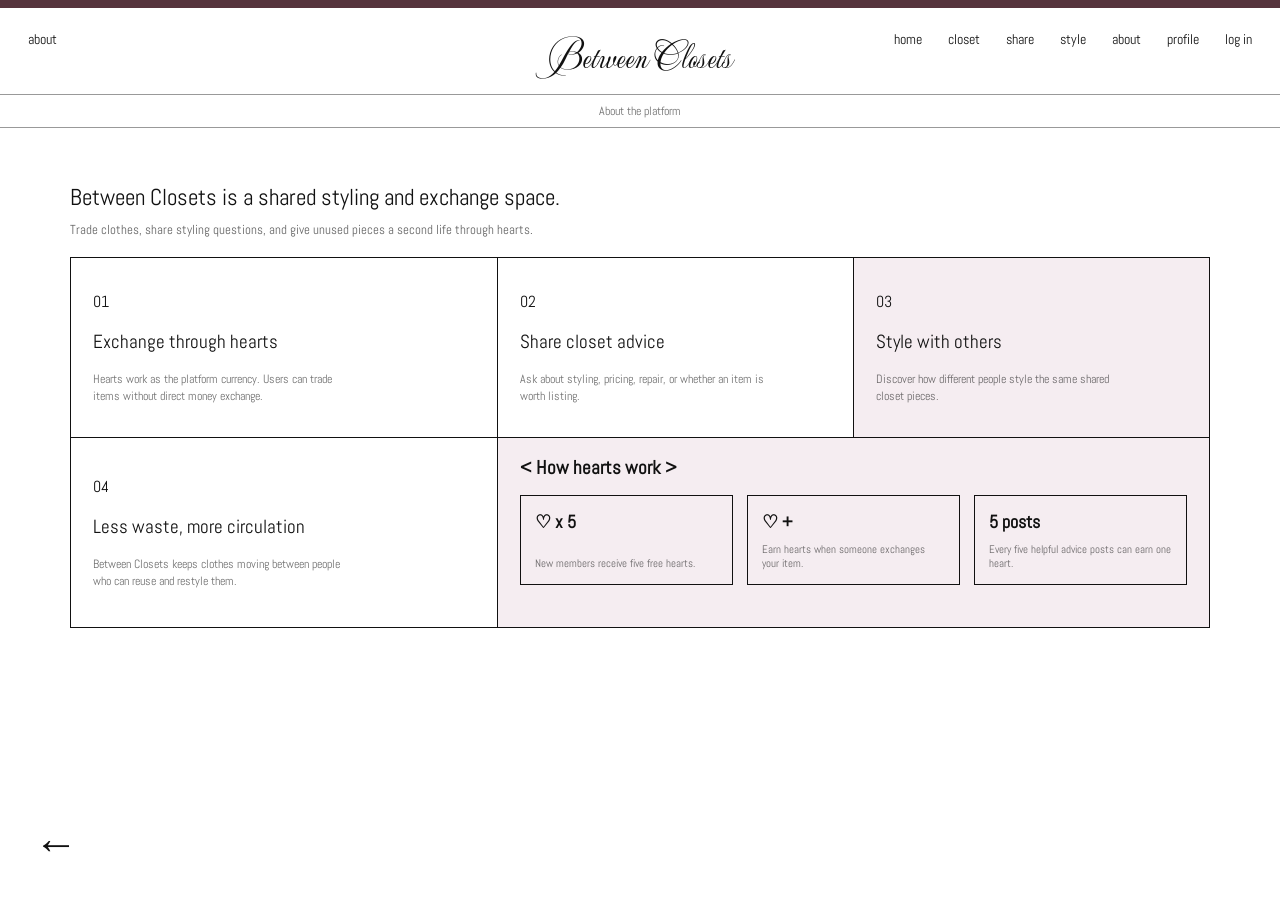
==== about/about.html @ f27b7705 "Add files via upload" ====
<!DOCTYPE html>
<html lang="en">
<head>
  <meta charset="UTF-8">
  <meta name="viewport" content="width=device-width, initial-scale=1.0">
  <title>About | Between Closets</title>

  <link href="https://fonts.googleapis.com/css2?family=Mea+Culpa&family=Abel&display=swap" rel="stylesheet">
  <link rel="stylesheet" href="about.css">
</head>

<body>
  <header>
    <div class="page-title">about</div>

    <a href="../home/home.html" class="logo">Between Closets</a>

    <nav>
      <a href="../home/index.html">home</a>
      <a href="../closet/closet.html">closet</a>
      <a href="../advice/advice.html">share</a>
      <a href="../style/style.html">style</a>
      <a href="../about/about.html">about</a>
      <a href="../seller/seller.html">profile</a>
      <a href="../login/login.html">log in</a>
    </nav>
  </header>  
  <section class="intro">
    <p>About the platform</p>
  </section>

  <main class="about-page">
    <section class="about-head">
      <h1>Between Closets is a shared styling and exchange space.</h1>
      <span>Trade clothes, share styling questions, and give unused pieces a second life through hearts.</span>
    </section>

    <section class="about-board">
      <div class="about-card card-large">
        <span>01</span>
        <h2>Exchange through hearts</h2>
        <p>Hearts work as the platform currency. Users can trade items without direct money exchange.</p>
      </div>

      <div class="about-card">
        <span>02</span>
        <h2>Share closet advice</h2>
        <p>Ask about styling, pricing, repair, or whether an item is worth listing.</p>
      </div>

      <div class="about-card pink">
        <span>03</span>
        <h2>Style with others</h2>
        <p>Discover how different people style the same shared closet pieces.</p>
      </div>

      <div class="about-card">
        <span>04</span>
        <h2>Less waste, more circulation</h2>
        <p>Between Closets keeps clothes moving between people who can reuse and restyle them.</p>
      </div>

      <div class="heart-panel">
        <h2> < How hearts work > </h2>

        <div class="heart-grid">
          <div>
            <h3>♡ x 5</h3>
            <p>New members receive five free hearts.</p>
          </div>

          <div>
            <h3>♡ +</h3>
            <p>Earn hearts when someone exchanges your item.</p>
          </div>

          <div>
            <h3>5 posts</h3>
            <p>Every five helpful advice posts can earn one heart.</p>
          </div>
        </div>
      </div>
    </section>
  </main>

  <a href="../home/home.html" class="back">←</a>
</body>
</html>
---- about/about.css ----
*{
  margin:0;
  padding:0;
  box-sizing:border-box;
}

body{
  background:white;
  color:#111;
  font-family:"Abel", sans-serif;
  overflow:auto;
}

/* header */
header{
  height:82px;
  display:grid;
  grid-template-columns:1fr auto 1fr;
  align-items:start;
  padding:22px 28px 0;
  background:white;
  border-top:8px solid #56343d;
}

.page-title{ font-size:14px; }

.logo{
  font-family:"Mea Culpa", cursive;
  font-size:38px;
  text-decoration:none;
  color:#111;
}

nav{
  justify-self:end;
  display:flex;
  gap:26px;
}

nav a{
  font-size:14px;
  text-decoration:none;
  color:#111;
}

/* info bar */
.intro{
  display:flex;
  justify-content:center;
  margin:12px 0 28px;
  border-top:1px solid rgba(0,0,0,.4);
  border-bottom:1px solid rgba(0,0,0,.4);
  padding:8px 0;
}

.intro p{
  font-size:12px;
  opacity:.6;
}

/* page */
.about-page{
  padding:26px 70px 70px;
}

/* text */
.about-head{
  margin-bottom:18px;
}

.about-head h1{
  font-size:23px;
  font-weight:400;
  margin-bottom:6px;
}

.about-head span{
  font-size:12.5px;
  opacity:.65;
}

/* board */
.about-board{
  display:grid;
  grid-template-columns:1.2fr 1fr 1fr;
  grid-template-rows:180px 190px;  /* 🔥 더 줄임 */
  border-left:1px solid #111;
  border-top:1px solid #111;
}

.about-card,
.heart-panel{
  border-right:1px solid #111;
  border-bottom:1px solid #111;
}

/* cards */
.about-card{
  padding:18px 22px;   /* 🔥 더 타이트 */
  display:flex;
  flex-direction:column;
  justify-content:center;
  gap:18px;
}

.about-card.pink{
  background:#f5edf1;
}

.about-card h2{
  font-size:18.5px;   /* 🔥 줄임 */
  font-weight:400;
}

.about-card p{
  font-size:12px;
  line-height:1.35;
  opacity:.6;
  max-width:260px;
}

/* heart */
.heart-panel{
  grid-column:2 / 4;
  background:#f5edf1;
  padding:18px 22px;
}

.heart-panel h2{
  font-size:18.5px;
  margin-bottom:16px;
}

.heart-grid{
  display:grid;
  grid-template-columns:repeat(3,1fr);
  gap:14px;
}

.heart-grid div{
  height:90px;   /* 🔥 핵심: 더 작게 */
  border:1px solid #111;
  padding:14px;
  display:flex;
  flex-direction:column;
  justify-content:space-between;
}

.heart-grid h3{
  font-size:18px;
}

.heart-grid p{
  font-size:11px;
  opacity:.6;
}

/* back */
.back{
  position:fixed;
  left:34px;
  bottom:28px;
  font-size:44px;
  text-decoration:none;
  color:#111;
}
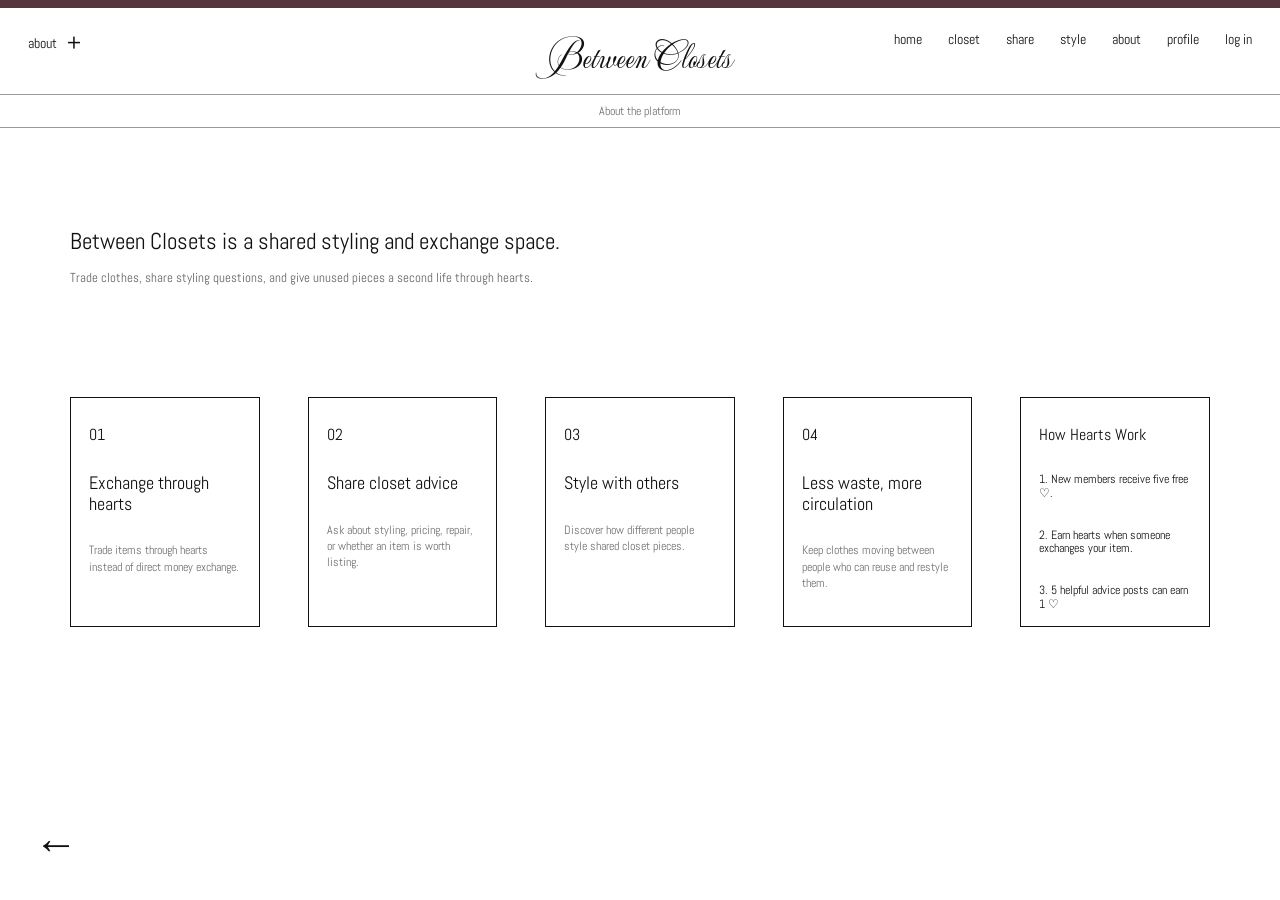
==== commit c350d617: "Add files via upload" ====
--- a/about/about.html
+++ b/about/about.html
@@ -11,7 +11,10 @@
 
 <body>
   <header>
-    <div class="page-title">about</div>
+    <div class="page-title">
+      about
+      <a href="../post/post.html" class="add-post">+</a>
+    </div>
 
     <a href="../home/home.html" class="logo">Between Closets</a>
 
@@ -21,10 +24,11 @@
       <a href="../advice/advice.html">share</a>
       <a href="../style/style.html">style</a>
       <a href="../about/about.html">about</a>
-      <a href="../seller/seller.html">profile</a>
+      <a href="../profile/profile.html">profile</a>
       <a href="../login/login.html">log in</a>
     </nav>
-  </header>  
+  </header>
+
   <section class="intro">
     <p>About the platform</p>
   </section>
@@ -35,11 +39,11 @@
       <span>Trade clothes, share styling questions, and give unused pieces a second life through hearts.</span>
     </section>
 
-    <section class="about-board">
-      <div class="about-card card-large">
+    <section class="about-row">
+      <div class="about-card">
         <span>01</span>
         <h2>Exchange through hearts</h2>
-        <p>Hearts work as the platform currency. Users can trade items without direct money exchange.</p>
+        <p>Trade items through hearts instead of direct money exchange.</p>
       </div>
 
       <div class="about-card">
@@ -48,37 +52,24 @@
         <p>Ask about styling, pricing, repair, or whether an item is worth listing.</p>
       </div>
 
-      <div class="about-card pink">
+      <div class="about-card">
         <span>03</span>
         <h2>Style with others</h2>
-        <p>Discover how different people style the same shared closet pieces.</p>
+        <p>Discover how different people style shared closet pieces.</p>
       </div>
 
       <div class="about-card">
         <span>04</span>
         <h2>Less waste, more circulation</h2>
-        <p>Between Closets keeps clothes moving between people who can reuse and restyle them.</p>
+        <p>Keep clothes moving between people who can reuse and restyle them.</p>
       </div>
 
-      <div class="heart-panel">
-        <h2> < How hearts work > </h2>
-
-        <div class="heart-grid">
-          <div>
-            <h3>♡ x 5</h3>
-            <p>New members receive five free hearts.</p>
-          </div>
-
-          <div>
-            <h3>♡ +</h3>
-            <p>Earn hearts when someone exchanges your item.</p>
-          </div>
-
-          <div>
-            <h3>5 posts</h3>
-            <p>Every five helpful advice posts can earn one heart.</p>
-          </div>
-        </div>
+      <div class="about-card">
+        <span>How Hearts Work</span>
+        <h3> 1. New members receive five free ♡. </h3>
+        <h3> 2. Earn hearts when someone exchanges your item. </h3>
+        <h3> 3. 5 helpful advice posts can earn 1 ♡ </h3>
+    
       </div>
     </section>
   </main>
--- a/about/about.css
+++ b/about/about.css
@@ -11,7 +11,6 @@
   overflow:auto;
 }
 
-/* header */
 header{
   height:82px;
   display:grid;
@@ -22,7 +21,24 @@
   border-top:8px solid #56343d;
 }
 
-.page-title{ font-size:14px; }
+.page-title{
+  font-size:14px;
+  display:flex;
+  gap:10px;
+  align-items:center;
+}
+
+.add-post{
+  color:#111;
+  text-decoration:none;
+  font-size:24px;
+  line-height:1;
+  margin-top:1px;
+}
+
+.add-post:hover{
+  opacity:.45;
+}
 
 .logo{
   font-family:"Mea Culpa", cursive;
@@ -43,7 +59,10 @@
   color:#111;
 }
 
-/* info bar */
+nav a:hover{
+  opacity:.5;
+}
+
 .intro{
   display:flex;
   justify-content:center;
@@ -58,20 +77,18 @@
   opacity:.6;
 }
 
-/* page */
 .about-page{
-  padding:26px 70px 70px;
+  padding:70px 70px 70px;
 }
 
-/* text */
 .about-head{
-  margin-bottom:18px;
+  margin-bottom:140px;
 }
 
 .about-head h1{
   font-size:23px;
   font-weight:400;
-  margin-bottom:6px;
+  margin-bottom:10px;
 }
 
 .about-head span{
@@ -79,83 +96,52 @@
   opacity:.65;
 }
 
-/* board */
-.about-board{
-  display:grid;
-  grid-template-columns:1.2fr 1fr 1fr;
-  grid-template-rows:180px 190px;  /* 🔥 더 줄임 */
-  border-left:1px solid #111;
-  border-top:1px solid #111;
+.about-row{
+  display:flex;
+  justify-content:center;
+  gap:48px;
+     transform:translateY(-30px);
 }
 
-.about-card,
-.heart-panel{
-  border-right:1px solid #111;
-  border-bottom:1px solid #111;
+.about-card{
+  width:230px;
+  height:230px;
+  border:1px solid #111;
+  padding:26px 18px;
+  display:flex;
+  flex-direction:column;
+  justify-content:flex-start;
+  gap:28px;
+  background:white;
+}
+.about-card:hover{
+  background:#f5edf1;
+  transform: scale(1.1); 
+  border-color:#56343d;
 }
 
-/* cards */
-.about-card{
-  padding:18px 22px;   /* 🔥 더 타이트 */
-  display:flex;
-  flex-direction:column;
-  justify-content:center;
-  gap:18px;
-}
-
-.about-card.pink{
-  background:#f5edf1;
+.about-card span{
+  font-size:16px;
 }
 
 .about-card h2{
-  font-size:18.5px;   /* 🔥 줄임 */
+  font-size:18px;
   font-weight:400;
+  line-height:1.15;
+}
+
+.about-card h3{
+  font-size:12px;
+  font-weight:300;
+  line-height:1.15;
 }
 
 .about-card p{
   font-size:12px;
   line-height:1.35;
   opacity:.6;
-  max-width:260px;
 }
 
-/* heart */
-.heart-panel{
-  grid-column:2 / 4;
-  background:#f5edf1;
-  padding:18px 22px;
-}
-
-.heart-panel h2{
-  font-size:18.5px;
-  margin-bottom:16px;
-}
-
-.heart-grid{
-  display:grid;
-  grid-template-columns:repeat(3,1fr);
-  gap:14px;
-}
-
-.heart-grid div{
-  height:90px;   /* 🔥 핵심: 더 작게 */
-  border:1px solid #111;
-  padding:14px;
-  display:flex;
-  flex-direction:column;
-  justify-content:space-between;
-}
-
-.heart-grid h3{
-  font-size:18px;
-}
-
-.heart-grid p{
-  font-size:11px;
-  opacity:.6;
-}
-
-/* back */
 .back{
   position:fixed;
   left:34px;
@@ -163,4 +149,21 @@
   font-size:44px;
   text-decoration:none;
   color:#111;
+  transition:.25s ease;
+}
+
+.back:hover{
+  transform:translateX(-6px);
+  opacity:.6;
+}
+
+@media(max-width:1000px){
+  .about-row{
+    flex-wrap:wrap;
+    gap:24px;
+  }
+
+  .about-head{
+    margin-bottom:70px;
+  }
 }
